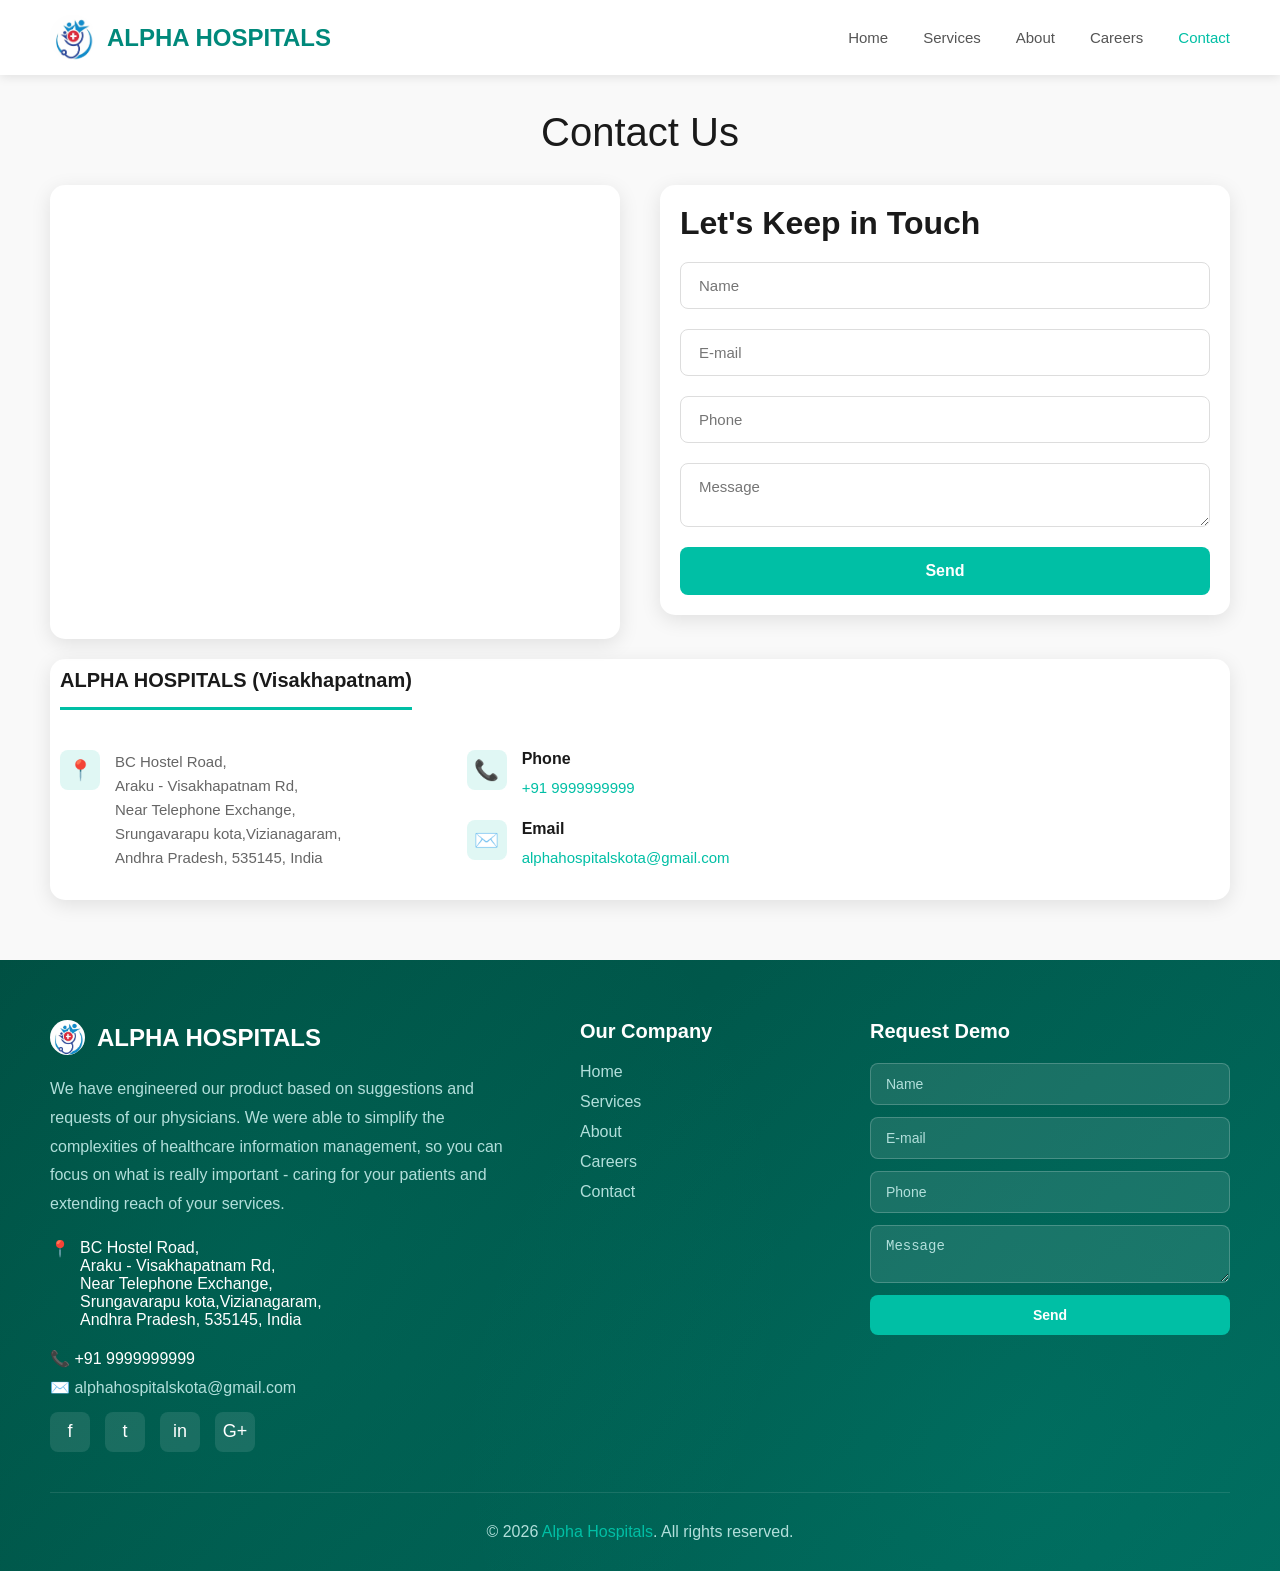
==== alpha/contact.html @ 4aa23ee8 "Created Contact html page in the alpha hospital webpage" ====
<!DOCTYPE html>
<html lang="en">
<head>
    <meta charset="UTF-8">
    <meta name="viewport" content="width=device-width, initial-scale=1.0">
    <title>Alpha Hospitals</title>
    <link rel="stylesheet" href="./style.css">
</head>
<body>
    <!-- Navigation -->
    <nav class="navbar">
        <div class="logo">
            <div class="logo-icon">
                <img src="./images/alpha_hospital_logo.png" alt="Alpha Hospitals Logo">
            </div>
            <span class="logo-text">ALPHA HOSPITALS</span>
        </div>
        <ul class="nav-links">
            <li><a href="index.html#home">Home</a></li>
            <li><a href="index.html#services">Services</a></li>
            <li><a href="index.html#about">About</a></li>
            <li><a href="index.html#careers">Careers</a></li>
            <li><a href="contact.html" class="active">Contact</a></li>
        </ul>
    </nav>

    <!-- Contact Container -->
    <div class="contact-container">
        <!-- Header -->
        <div class="contact-header">
            <h1>Contact Us</h1>
        </div>

        <!-- Main Content Grid -->
        <div class="contact-content">
            <!-- Map Section -->
            <div class="map-section">
                <!-- Google Maps Embed -->
                <iframe 
                    class="map-iframe"
                     src="https://www.google.com/maps/embed?pb=!1m18!1m12!1m3!1d3792.2725218458068!2d83.1351831758141!3d18.105202081728986!2m3!1f0!2f0!3f0!3m2!1i1024!2i768!4f13.1!3m3!1m2!1s0x3a3bdb30b422afad%3A0x5a68a444cf20a298!2sKOLAPARTHI%20MULTI%20SPECIALITY%20HOSPITAL!5e0!3m2!1sen!2sin!4v1767688790083!5m2!1sen!2sin" width="600" height="450" style="border:0;" allowfullscreen="" loading="lazy" referrerpolicy="no-referrer-when-downgrade"
                    allowfullscreen=""
                    loading="lazy">
                </iframe>
            </div>

            <!-- Contact Form Section -->
            <div class="form-section">
                <h2>Let's Keep in Touch</h2>
                <form class="contact-form">
                    <div class="form-group">
                        <input type="text" placeholder="Name" required>
                    </div>
                    <div class="form-group">
                        <input type="email" placeholder="E-mail" required>
                    </div>
                    <div class="form-group">
                        <input type="tel" placeholder="Phone" required>
                    </div>
                    <div class="form-group">
                        <textarea placeholder="Message" required></textarea>
                    </div>
                    <button type="submit" class="submit-btn">Send</button>
                </form>
            </div>
        </div>

        <!-- Address Details Section -->
        <div class="address-details">
            <h2>ALPHA HOSPITALS (Visakhapatnam)</h2>
            
            <div class="address-content">
                <div>
                    <div class="address-item">
                        <div class="address-icon">📍</div>
                        <div class="address-text">
                            <p>BC Hostel Road,<br>
                            Araku - Visakhapatnam Rd,<br>
                            Near Telephone Exchange,<br>
                            Srungavarapu kota,Vizianagaram,<br>
                            Andhra Pradesh, 535145, India</p>
                        </div>
                    </div>
                </div>

                <div>
                    <div class="address-item">
                        <div class="address-icon">📞</div>
                        <div class="address-text">
                            <h3>Phone</h3>
                            <p><a href="tel:+919999999999">+91 9999999999</a></p>
                        </div>
                    </div>

                    <div class="address-item">
                        <div class="address-icon">✉️</div>
                        <div class="address-text">
                            <h3>Email</h3>
                            <p><a href="mailto:alphahospitalskota@gmail.com">alphahospitalskota@gmail.com</a></p>
                        </div>
                    </div>
                </div>
            </div>
        </div>
    </div>

    <!-- Footer -->
    <footer class="footer">
        <div class="footer-content">
            <div class="footer-about">
                <h3>
                    <div class="footer-logo-icon">
                        <img src="./images/alpha_hospital_logo.png" alt="Alpha Hospitals Logo">
                    </div>
                    ALPHA HOSPITALS
                </h3>
                <p>We have engineered our product based on suggestions and requests of our physicians. We were able to simplify the complexities of healthcare information management, so you can focus on what is really important - caring for your patients and extending reach of your services.</p>
                
                <div class="footer-address">
                    <div>
                        <span>📍</span>
                        <div>
                            BC Hostel Road,<br>
                            Araku - Visakhapatnam Rd,<br>
                            Near Telephone Exchange,<br>
                            Srungavarapu kota,Vizianagaram,<br>
                            Andhra Pradesh, 535145, India
                        </div>
                    </div>
                </div>
                
                <div class="footer-contact">
                    <div>📞 +91 9999999999</div>
                    <div>✉️ <a href="mailto:alphahospitalskota@gmail.com">alphahospitalskota@gmail.com</a></div>
                </div>

                <div class="social-links">
                    <a href="#" class="social-icon">f</a>
                    <a href="#" class="social-icon">t</a>
                    <a href="#" class="social-icon">in</a>
                    <a href="#" class="social-icon">G+</a>
                </div>
            </div>

            <div class="footer-links">
                <h4>Our Company</h4>
                <ul>
                    <li><a href="index.html#home">Home</a></li>
                    <li><a href="index.html#services">Services</a></li>
                    <li><a href="index.html#about">About</a></li>
                    <li><a href="index.html#careers">Careers</a></li>
                    <li><a href="contact.html">Contact</a></li>
                </ul>
            </div>

            <div class="footer-demo">
                <h4>Request Demo</h4>
                <form class="footer-form">
                    <input type="text" placeholder="Name" required>
                    <input type="email" placeholder="E-mail" required>
                    <input type="tel" placeholder="Phone" required>
                    <textarea placeholder="Message"></textarea>
                    <button type="submit">Send</button>
                </form>
            </div>
        </div>

        <div class="footer-bottom">
            <p>© 2026 <a href="#">Alpha Hospitals</a>. All rights reserved.</p>
        </div>
    </footer>
</body>
</html>
---- alpha/style.css ----
* {
            margin: 0;
            padding: 0;
            box-sizing: border-box;
        }

        body {
            font-family: 'Segoe UI', Tahoma, Geneva, Verdana, sans-serif;
            color: #333;
            overflow-x: hidden;
        }

        /* Navigation Bar */
        .navbar {
            background: white;
            padding: 15px 50px;
            box-shadow: 0 2px 10px rgba(0,0,0,0.1);
            position: fixed;
            width: 100%;
            top: 0;
            z-index: 1000;
            display: flex;
            justify-content: space-between;
            align-items: center;
        }

        .logo {
            display: flex;
            align-items: center;
            gap: 12px;
        }

        .logo-icon {
            width: 45px;
            height: 45px;
            border-radius: 50%;
        }
        
        .logo-icon img {
            width: 100%;
            height: 100%;
            object-fit: cover;
            border-radius: 50%;
        }

        .logo-text {
            font-size: 24px;
            font-weight: bold;
            color: #00897b;
        }

        .nav-links {
            display: flex;
            list-style: none;
            gap: 35px;
            align-items: center;
        }

        .nav-links a {
            text-decoration: none;
            color: #555;
            font-weight: 500;
            transition: color 0.3s;
            font-size: 15px;
        }

        .nav-links a:hover,
        .nav-links a.active {
            color: #00bfa5;
        }

        /* Hero Section - WITH BACKGROUND IMAGE */
        .hero-section {
            margin-top: 75px;
            height: 100vh;
            background-image: url('./images/doctorbg.png');
            background-size: cover;
            background-position: center;
            background-repeat: no-repeat;
            background-attachment: fixed;
            display: flex;
            align-items: center;
            justify-content: center; 
            position: relative;
            padding: 10px 50px;
        }

        /* Overlay for better text readability */
        .hero-section::before {
            content: '';
            position: absolute;
            top: 0;
            left: 0;
            right: 0;
            bottom: 0;
            background: rgba(0, 0, 0, 0.3); /* Darker overlay for better readability */
            pointer-events: none;
        }

        .hero-content {
            max-width: 900px;
            width: 100%;
            position: relative;
            z-index: 2;
            display: flex;
            justify-content: center; 
            align-items: center;
        }

        .hero-text {
            width: 100%;
            text-align: center; 
        }

        .hero-overlay {
            background: rgba(77, 77, 77, 0.85);
            backdrop-filter: blur(10px);
            padding: 20px 60px;
            border-radius: 0;
            display: inline-block;
        }

        .hero-text h1 {
            font-size: 35px;
            color: white;
            margin-bottom: 25px;
            line-height: 1.3;
            font-weight: 700;
            text-transform: uppercase;
        }

        .hero-buttons {
            display: flex;
            gap: 20px;
            margin-top: 30px;
            justify-content: center; 
        }

        .btn {
            padding: 10px 25px;
            border: none;
            border-radius: 50px;
            font-size: 16px;
            font-weight: 600;
            cursor: pointer;
            transition: all 0.3s;
            text-decoration: none;
            display: inline-block;
        }

        .btn-primary {
            background: #00bfa5;
            color: white;
        }

        .btn-primary:hover {
            background: #00897b;
            transform: translateY(-2px);
            box-shadow: 0 5px 15px rgba(0,191,165,0.3);
        }

        .btn-secondary {
            background: #666;
            color: white;
        }

        .btn-secondary:hover {
            background: #444;
            transform: translateY(-2px);
        }

        /* Benefits Section */
        .benefits-section {
            padding: 80px 50px;
            background: white;
            text-align: center;
        }

        .section-title {
            font-size: 42px;
            color: #1a1a1a;
            margin-bottom: 15px;
            font-weight: 700;
        }

        .section-subtitle {
            font-size: 18px;
            color: #666;
            margin-bottom: 60px;
        }

        .benefits-grid {
            display: grid;
            grid-template-columns: repeat(auto-fit, minmax(280px, 1fr));
            gap: 30px;
            /* max-width: 1200px; */
            margin: 0 auto;
        }

        .benefit-card {
            background: white;
            padding: 40px 30px;
            border-radius: 15px;
            box-shadow: 0 5px 20px rgba(0,0,0,0.08);
            transition: all 0.3s;
            border: 2px solid #f0f0f0;
        }

        .benefit-card:hover {
            transform: translateY(-10px);
            box-shadow: 0 15px 40px rgba(0,191,165,0.2);
            border-color: #00bfa5;
        }

        .benefit-icon {
            width: 100px;
            height: 100px;
            background: linear-gradient(135deg, #e0f7f4, #b2dfdb);
            border-radius: 50%;
            display: flex;
            align-items: center;
            justify-content: center;
            margin: 0 auto 25px;
            font-size: 40px;
            box-shadow: 0 5px 15px rgba(0,191,165,0.2);
        }

        .benefit-title {
            font-size: 22px;
            color: #1a1a1a;
            margin-bottom: 15px;
            font-weight: 600;
        }

        .benefit-description {
            font-size: 15px;
            color: #666;
            line-height: 1.6;
        }

        /* Footer */
        .footer {
            background: linear-gradient(135deg, #004d40, #00695c);
            color: white;
            padding: 60px 50px 30px;
            position: relative;
            overflow: hidden;
        }

        .footer::before {
            content: '';
            position: absolute;
            top: 0;
            left: 0;
            right: 0;
            bottom: 0;
            background: 
                radial-gradient(circle at 20% 50%, rgba(0,191,165,0.1) 0%, transparent 50%),
                radial-gradient(circle at 80% 80%, rgba(0,191,165,0.1) 0%, transparent 50%);
            pointer-events: none;
        }

        .footer-content {
            display: grid;
            grid-template-columns: 2fr 1fr 1.5fr;
            gap: 50px;
            max-width: 1200px;
            margin: 0 auto 40px;
            position: relative;
            z-index: 1;
        }

        .footer-about h3 {
            font-size: 24px;
            margin-bottom: 20px;
            display: flex;
            align-items: center;
            gap: 12px;
        }

        .footer-logo-icon {
            width: 35px;
            height: 35px;
            border-radius: 50%;
        }
        
        .footer-logo-icon img {
            width: 100%;
            height: 100%;
            object-fit: cover;
            border-radius: 50%;
        }

        .footer-about p {
            line-height: 1.8;
            color: #b2dfdb;
            margin-bottom: 20px;
        }

        .footer-address {
            display: flex;
            flex-direction: column;
            gap: 10px;
            margin-bottom: 20px;
        }

        .footer-address div {
            display: flex;
            align-items: flex-start;
            gap: 10px;
        }

        .footer-contact {
            display: flex;
            flex-direction: column;
            gap: 10px;
        }

        .footer-contact a {
            color: #b2dfdb;
            text-decoration: none;
            transition: color 0.3s;
        }

        .footer-contact a:hover {
            color: white;
        }

        .footer-links h4 {
            font-size: 20px;
            margin-bottom: 20px;
        }

        .footer-links ul {
            list-style: none;
        }

        .footer-links ul li {
            margin-bottom: 12px;
        }

        .footer-links ul li a {
            color: #b2dfdb;
            text-decoration: none;
            transition: color 0.3s;
        }

        .footer-links ul li a:hover {
            color: white;
        }

        .footer-demo h4 {
            font-size: 20px;
            margin-bottom: 20px;
        }

        .footer-form {
            display: flex;
            flex-direction: column;
            gap: 12px;
        }

        .footer-form input,
        .footer-form textarea {
            padding: 12px 15px;
            border: none;
            border-radius: 8px;
            font-size: 14px;
            background: rgba(255,255,255,0.1);
            color: white;
            border: 1px solid rgba(255,255,255,0.2);
        }

        .footer-form input::placeholder,
        .footer-form textarea::placeholder {
            color: #b2dfdb;
        }

        /* .footer-form textarea {
            resize: vertical;
            min-height: 80px;
        } */

        .footer-form button {
            background: #00bfa5;
            color: white;
            border: none;
            padding: 12px 25px;
            border-radius: 8px;
            cursor: pointer;
            font-weight: 600;
            transition: background 0.3s;
            font-size: 14px;
        }

        .footer-form button:hover {
            background: #00897b;
        }

        .social-links {
            display: flex;
            gap: 15px;
            margin-top: 15px;
        }

        .social-icon {
            width: 40px;
            height: 40px;
            background: rgba(255,255,255,0.1);
            border-radius: 8px;
            display: flex;
            align-items: center;
            justify-content: center;
            color: white;
            text-decoration: none;
            transition: all 0.3s;
            font-size: 18px;
        }

        .social-icon:hover {
            background: #00bfa5;
            transform: translateY(-3px);
        }

        .footer-bottom {
            text-align: center;
            padding-top: 30px;
            border-top: 1px solid rgba(255,255,255,0.1);
            color: #b2dfdb;
            position: relative;
            z-index: 1;
        }

        .footer-bottom a {
            color: #00bfa5;
            text-decoration: none;
        }


  /* Contact Page Specific Styles */
        .contact-container {
            margin-top: 50px;
            padding: 60px 50px;
            background: #f9f9f9;
        }

        .contact-header {
            text-align: center;
            margin-bottom: 30px;
        }

        .contact-header h1 {
            font-size: 40px;
            color: #1a1a1a;
            margin-bottom: 15px;
            font-weight: 500;
        }

        .contact-content {
            display: grid;
            grid-template-columns: 1fr 1fr;
            gap: 40px;
            max-width: 1400px;
            margin: 0 auto;
            align-items: start;
        }

        /* Map Section */
        .map-section {
            background: white;
            border-radius: 15px;
            overflow: hidden;
            box-shadow: 0 5px 20px rgba(0,0,0,0.1);
            position: relative;
        }

        .map-iframe {
            width: 100%;
            height: 450px;
            border: none;
        }

        /* Contact Form Section */
        .form-section {
            background: white;
            padding: 20px;
            border-radius: 15px;
            box-shadow: 0 5px 20px rgba(0,0,0,0.1);
        }

        .form-section h2 {
            font-size: 32px;
            color: #1a1a1a;
            margin-bottom: 20px;
            font-weight: 600;
        }

        .contact-form {
            display: flex;
            flex-direction: column;
            gap: 20px;
        }

        .form-group {
            display: flex;
            flex-direction: column;
        }

        .form-group label {
            font-size: 14px;
            color: #555;
            margin-bottom: 8px;
            font-weight: 500;
        }

        .form-group input,
        .form-group textarea {
            padding: 14px 18px;
            border: 1px solid #ddd;
            border-radius: 8px;
            font-size: 15px;
            font-family: inherit;
            transition: border-color 0.3s;
        }

        .form-group input:focus,
        .form-group textarea:focus {
            outline: none;
            border-color: #00bfa5;
        }

        /* .form-group textarea {
            resize: vertical;
            min-height: 120px;
        } */

        .submit-btn {
            background: #00bfa5;
            color: white;
            padding: 15px 30px;
            border: none;
            border-radius: 8px;
            font-size: 16px;
            font-weight: 600;
            cursor: pointer;
            transition: background 0.3s;
        }

        .submit-btn:hover {
            background: #00897b;
        }

        /* Address Details Section */
        .address-details {
            background: white;
            padding: 10px;
            border-radius: 15px;
            box-shadow: 0 5px 20px rgba(0,0,0,0.1);
            margin-top: 20px;
            max-width: 1400px;
            margin-left: auto;
            margin-right: auto;
        }

        .address-details h2 {
            font-size: 20px;
            color: #1a1a1a;
            margin-bottom: 10px;
            font-weight: 600;
            padding-bottom: 15px;
            border-bottom: 3px solid #00bfa5;
            display: inline-block;
        }

        .address-content {
            display: grid;
            grid-template-columns: 1fr 2fr;
            gap: 30px;
            margin-top: 30px;
        }

        .address-item {
            display: flex;
            align-items: flex-start;
            gap: 15px;
            margin-bottom: 20px;
        }

        .address-icon {
            width: 40px;
            height: 40px;
            background: #e0f7f4;
            border-radius: 8px;
            display: flex;
            align-items: center;
            justify-content: center;
            font-size: 20px;
            flex-shrink: 0;
        }

        .address-text h3 {
            font-size: 16px;
            color: #1a1a1a;
            margin-bottom: 8px;
            font-weight: 600;
        }

        .address-text p {
            font-size: 15px;
            color: #666;
            line-height: 1.6;
        }

        .address-text a {
            color: #00bfa5;
            text-decoration: none;
        }

        .address-text a:hover {
            text-decoration: underline;
        }

        /* Responsive */
        @media (max-width: 1024px) {
            .hero-overlay {
                padding: 40px 50px;
            }

            .hero-text h1 {
                font-size: 40px;
            }

            .footer-content {
                grid-template-columns: 1fr;
            }

            .contact-content {
                grid-template-columns: 1fr;
            }

            .address-content {
                grid-template-columns: 1fr;
            }
        }

        @media (max-width: 768px) {
            .navbar {
                padding: 15px 25px;
            }

            .nav-links {
                gap: 20px;
                font-size: 14px;
            }

            .hero-section {
                padding: 40px 25px;
                min-height: 500px;
            }

            .hero-text h1 {
                font-size: 32px;
            }

            .hero-overlay {
                padding: 30px 35px;
            }

            .benefits-grid {
                grid-template-columns: 1fr;
            }

            .contact-container {
                padding: 40px 25px;
            }

            .contact-header h1 {
                font-size: 36px;
            }

            .form-section {
                padding: 30px 25px;
            }

            .address-details {
                padding: 30px 25px;
            }
        }

        @media (max-width: 480px) {
            .nav-links {
                flex-wrap: wrap;
                justify-content: center;
                gap: 10px;
            }

            .hero-text h1 {
                font-size: 24px;
            }

            .hero-overlay {
                padding: 25px 30px;
            }

            .hero-buttons {
                flex-direction: column;
            }

            .btn {
                width: 100%;
            }

            .contact-header h1 {
                font-size: 28px;
            }
        }
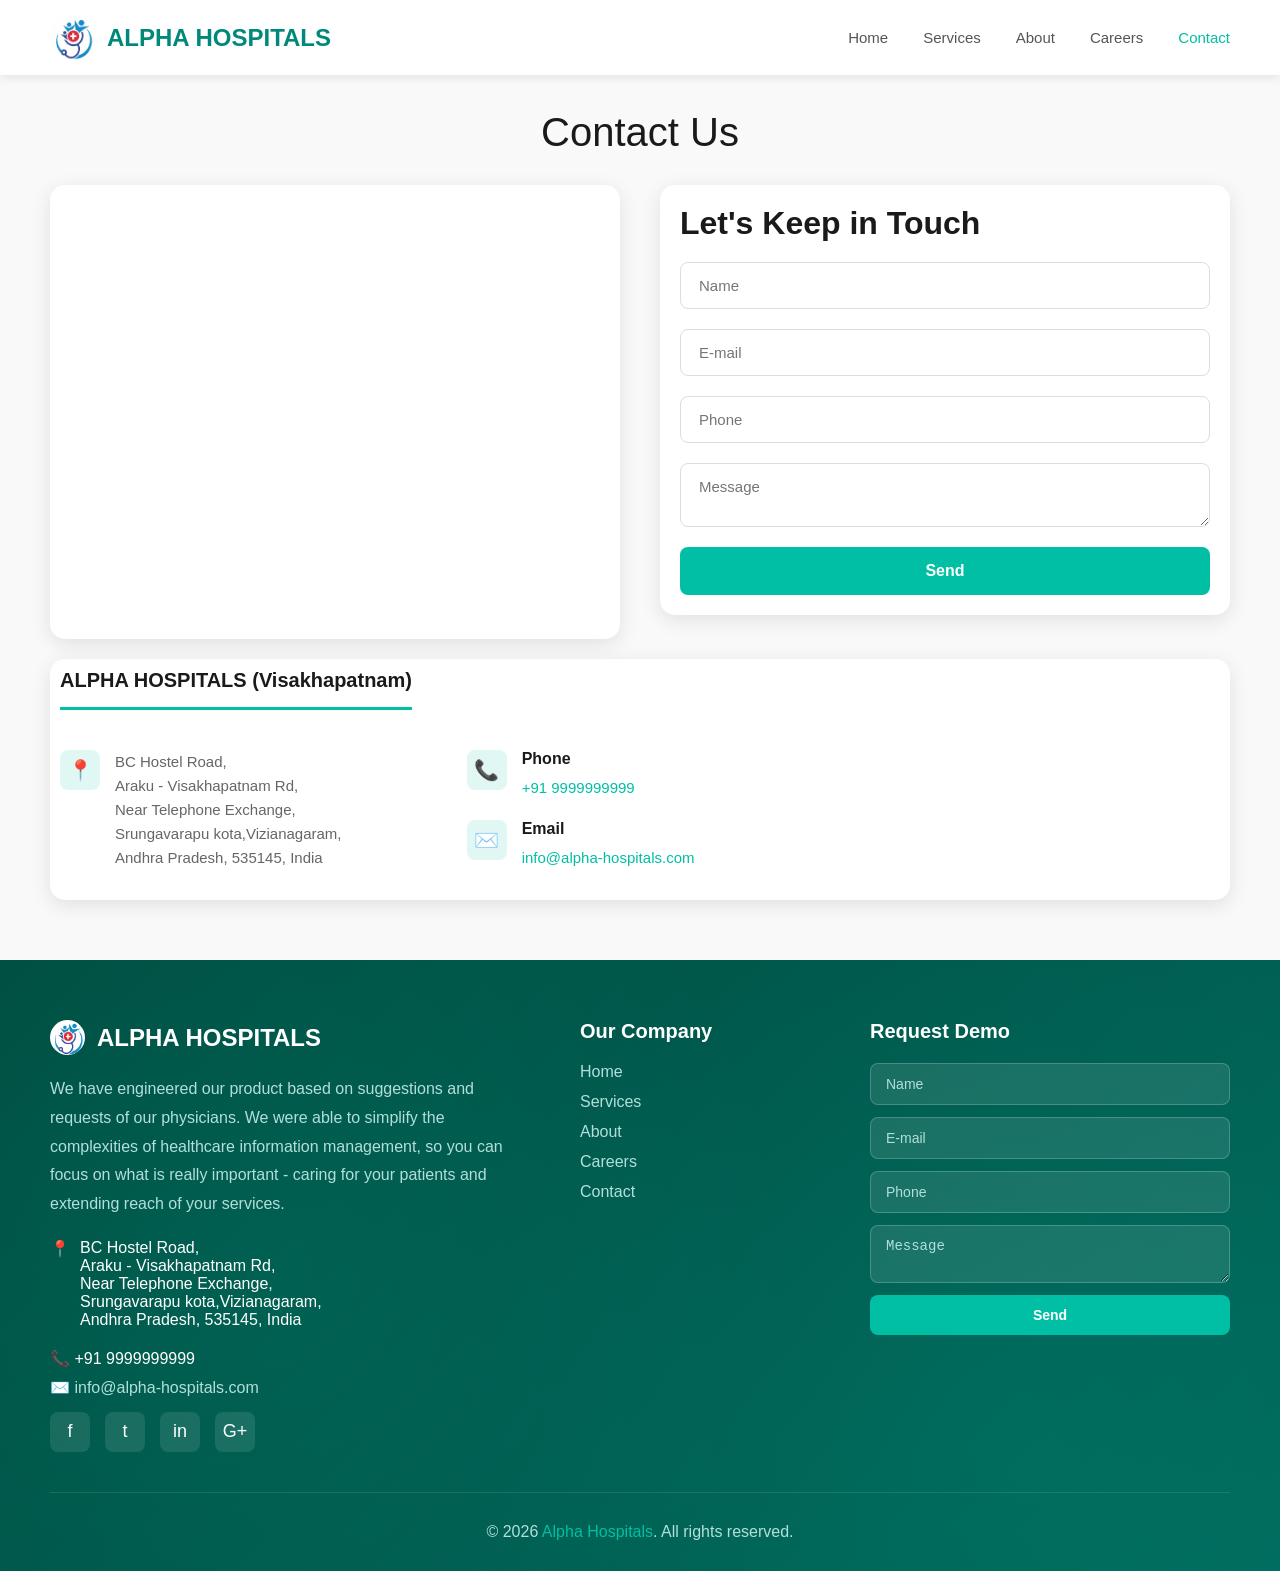
==== commit f7cce5a9: "added new mail address" ====
--- a/alpha/contact.html
+++ b/alpha/contact.html
@@ -38,7 +38,7 @@
                 <!-- Google Maps Embed -->
                 <iframe 
                     class="map-iframe"
-                     src="https://www.google.com/maps/embed?pb=!1m18!1m12!1m3!1d3792.2725218458068!2d83.1351831758141!3d18.105202081728986!2m3!1f0!2f0!3f0!3m2!1i1024!2i768!4f13.1!3m3!1m2!1s0x3a3bdb30b422afad%3A0x5a68a444cf20a298!2sKOLAPARTHI%20MULTI%20SPECIALITY%20HOSPITAL!5e0!3m2!1sen!2sin!4v1767688790083!5m2!1sen!2sin" width="600" height="450" style="border:0;" allowfullscreen="" loading="lazy" referrerpolicy="no-referrer-when-downgrade"
+                     src="https://www.google.com/maps/embed?pb=!1m18!1m12!1m3!1d3792.2725218458068!2d83.1351831758141!3d18.105202081728986!2m3!1f0!2f0!3f0!3m2!1i1024!2i768!4f13.1!3m3!1m2!1s0x3a3bdb30b422afad%3A0x5a68a444cf20a298!2sKOLAPARTHI%20MULTI%20SPECIALITY%20HOSPITAL!5e0!3m2!1sen!2sin!4v1767688790083!5m2!1sen!2sin"
                     allowfullscreen=""
                     loading="lazy">
                 </iframe>
@@ -96,7 +96,7 @@
                         <div class="address-icon">✉️</div>
                         <div class="address-text">
                             <h3>Email</h3>
-                            <p><a href="mailto:alphahospitalskota@gmail.com">alphahospitalskota@gmail.com</a></p>
+                            <p><a href="mailto:info@alpha-hospitals.com">info@alpha-hospitals.com</a></p>
                         </div>
                     </div>
                 </div>
@@ -131,7 +131,7 @@
                 
                 <div class="footer-contact">
                     <div>📞 +91 9999999999</div>
-                    <div>✉️ <a href="mailto:alphahospitalskota@gmail.com">alphahospitalskota@gmail.com</a></div>
+                    <div>✉️ <a href="mailto:info@alpha-hospitals.com">info@alpha-hospitals.com</a></div>
                 </div>
 
                 <div class="social-links">
